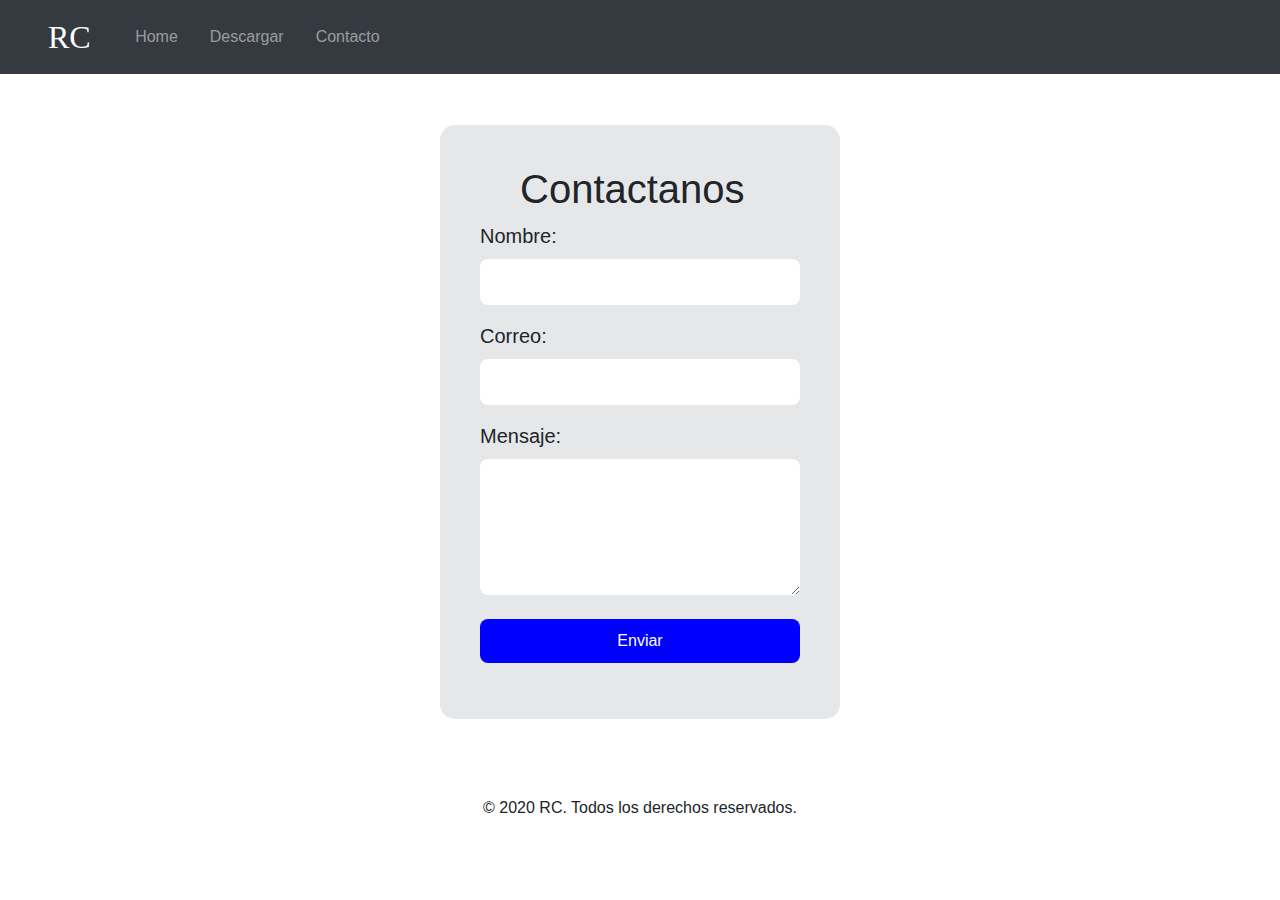
==== contacto.html @ d8e7d459 "KSWEB" ====
<!DOCTYPE html>
<html lang="es">
<head>
    <meta charset="UTF-8">
    <meta name="viewport" content="width=device-width, initial-scale=1, shrink-to-fit=no">
    <meta name="description" content="Servidor KSWEB para poder compilar tu codigo PHP,MYSQL,etc.">
    <meta name="author" content="Roger Chui">
    <link rel="icon" href="img/favicon.ico">
    <title>Contacto</title>
    <link rel="canonical" href="https://getbootstrap.com/docs/4.3/examples/starter-template/">

    <!-- Bootstrap core CSS -->
    <link rel="stylesheet" href="https://stackpath.bootstrapcdn.com/bootstrap/4.3.1/css/bootstrap.min.css" integrity="sha384-ggOyR0iXCbMQv3Xipma34MD+dH/1fQ784/j6cY/iJTQUOhcWr7x9JvoRxT2MZw1T" crossorigin="anonymous">

    <!-- Place your stylesheet here-->
    <link rel="stylesheet" href="css/style.css">
</head>
<body>
    <nav class="navbar navbar-expand-md navbar-dark bg-dark fixed-top">
    <a class="navbar-brand" href="index.html">RC</a>
    <button class="navbar-toggler" type="button" data-toggle="collapse" data-target="#navbarsExampleDefault" aria-controls="navbarsExampleDefault" aria-expanded="false" aria-label="Toggle navigation">
        <span class="navbar-toggler-icon"></span>
    </button>

    <div class="collapse navbar-collapse" id="navbarsExampleDefault">
        <ul class="navbar-nav mr-auto">
            <li class="nav-item">
                <a class="nav-link" href="index.html">&emsp; Home</a>
            </li>
            <li class="nav-item">
                <a class="nav-link" href="descargar.html">&emsp;Descargar</a>
            </li>
            <li class="nav-item">
                <a class="nav-link" 
                href="contacto.html">&emsp;Contacto</a>
            </li>    
       </ul>       
   </div>
</nav>
 <main role="main" class="container">
    <div class="text-center mt-5 pt-5">  
     <form action="recibir.php" method="POST">
        <h1>&emsp;Contactanos</h1>
        <p class="lead">
            <label for="nombre">Nombre: </label><br>
        <input type="text" name="nombre" required>
        </p>
        <p class="lead">
        <label for="correo">Correo: </label><br>
        <input type="email" name="correo" required>
        </p>
        <p class="lead">
        <label for="mensaje">Mensaje: </label><br>
        <textarea name="mensaje" rows="4" 
cols="30"></textarea>
        </p>    
        <p>
        <input type="submit" value="Enviar">
        </p>
    </form>
   </div>
 </main>
 <footer>
       <p>&copy; 2020 RC. Todos los derechos reservados.</p>
   </footer>
 <script src="https://code.jquery.com/jquery-3.3.1.slim.min.js" integrity="sha384-q8i/X+965DzO0rT7abK41JStQIAqVgRVzpbzo5smXKp4YfRvH+8abtTE1Pi6jizo" crossorigin="anonymous"></script>
    <script src="https://cdnjs.cloudflare.com/ajax/libs/popper.js/1.14.7/umd/popper.min.js" integrity="sha384-UO2eT0CpHqdSJQ6hJty5KVphtPhzWj9WO1clHTMGa3JDZwrnQq4sF86dIHNDz0W1" crossorigin="anonymous"></script>
    <script src="https://stackpath.bootstrapcdn.com/bootstrap/4.3.1/js/bootstrap.min.js" integrity="sha384-JjSmVgyd0p3pXB1rRibZUAYoIIy6OrQ6VrjIEaFf/nJGzIxFDsf4x0xIM+B07jRM" crossorigin="anonymous"></script>
</body>
</html>
---- css/style.css ----
body{
    font-family: helvetica;
}
.navbar-brand{
    font-family: Brush Script MT;
    font-size: 2em;
    text-indent:1em;
 }   
main{
    margin: 6%;
    padding-right: 20%;
    border: 20px;
}
#download{
   background:#2980B9 ;
   border-radius: 8px; 
   color: white;
   font-size: 35px;
   outline:none;
    border: 10px;
}
footer{
    text-align: center;
    /*position: absolute;
    left: 20px;
    top: 1000px;*/
}
form{
    text-align:justify;
    display:inline-block;
    width: 40%;
    width: 400px;
    padding:40px;
    background-color:#E5E7E9 
;
    border: 10px;
    border-radius:15px;
}
input[type="text"],input[type="email"],textarea{  
    width: 320px;
    outline: none;
    border: 10px;
    border-radius:8px;
    padding:8px;
}
input[type="submit"]{
    width: 320px;
    padding:10px;
    outline: none;
    border: 10px;
    border-radius:8px;
    background: blue;
    color:white;
}
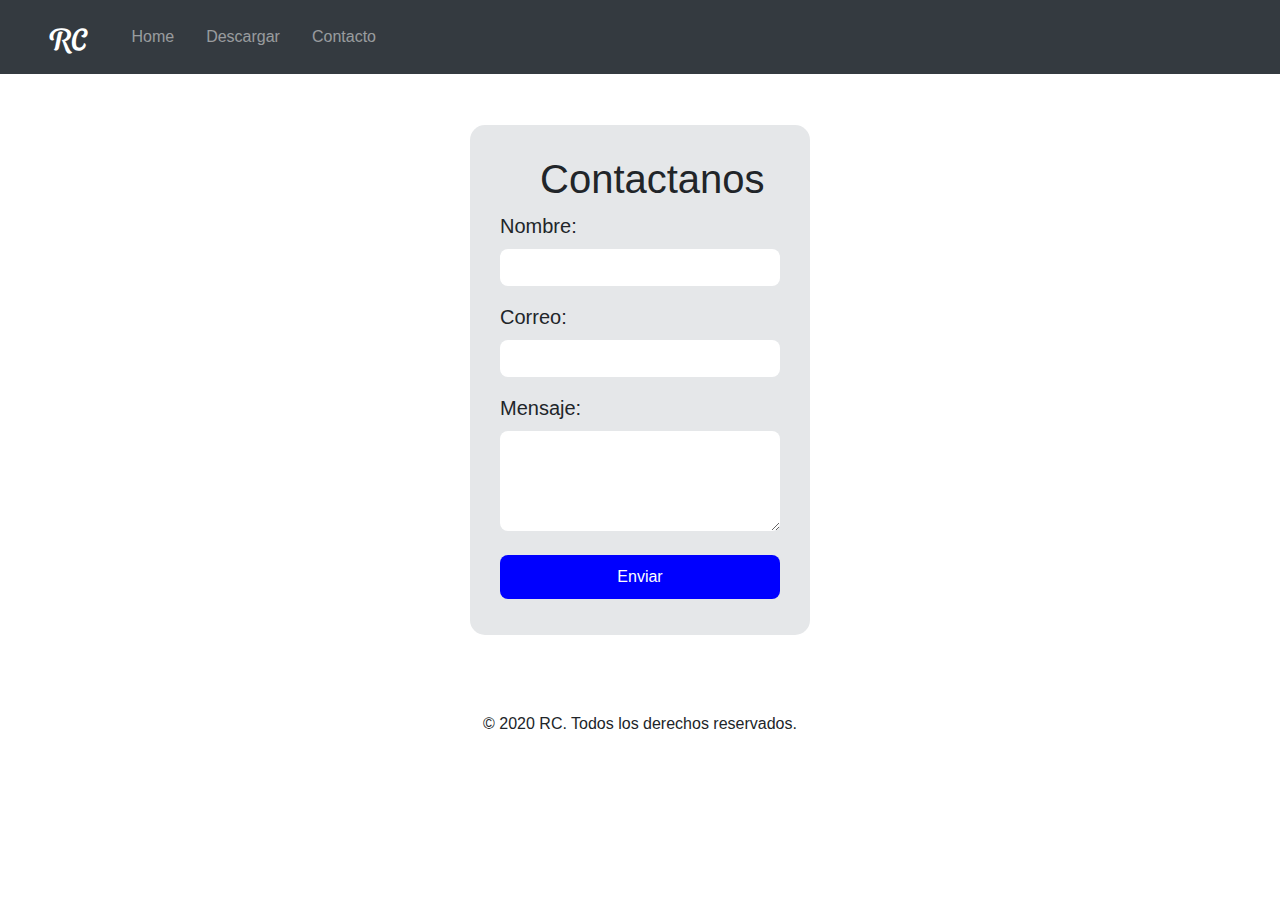
==== commit 80caf6a0: "Update contacto.html" ====
--- a/contacto.html
+++ b/contacto.html
@@ -14,6 +14,7 @@
 
     <!-- Place your stylesheet here-->
     <link rel="stylesheet" href="css/style.css">
+    <link href="https://fonts.googleapis.com/css2?family=Sansita+Swashed:wght@900&display=swap" rel="stylesheet">
 </head>
 <body>
     <nav class="navbar navbar-expand-md navbar-dark bg-dark fixed-top">
@@ -67,4 +68,4 @@
     <script src="https://cdnjs.cloudflare.com/ajax/libs/popper.js/1.14.7/umd/popper.min.js" integrity="sha384-UO2eT0CpHqdSJQ6hJty5KVphtPhzWj9WO1clHTMGa3JDZwrnQq4sF86dIHNDz0W1" crossorigin="anonymous"></script>
     <script src="https://stackpath.bootstrapcdn.com/bootstrap/4.3.1/js/bootstrap.min.js" integrity="sha384-JjSmVgyd0p3pXB1rRibZUAYoIIy6OrQ6VrjIEaFf/nJGzIxFDsf4x0xIM+B07jRM" crossorigin="anonymous"></script>
 </body>
-</html>+</html>
--- a/css/style.css
+++ b/css/style.css
@@ -2,7 +2,7 @@
     font-family: helvetica;
 }
 .navbar-brand{
-    font-family: Brush Script MT;
+    font-family: 'Sansita Swashed', cursive;
     font-size: 2em;
     text-indent:1em;
  }   
@@ -21,30 +21,27 @@
 }
 footer{
     text-align: center;
-    /*position: absolute;
-    left: 20px;
-    top: 1000px;*/
 }
 form{
     text-align:justify;
     display:inline-block;
-    width: 40%;
-    width: 400px;
-    padding:40px;
-    background-color:#E5E7E9 
-;
+    width: 340px;
+    height:510px;
+    padding:30px;
+    background-color:#E5E7E9;
     border: 10px;
     border-radius:15px;
 }
 input[type="text"],input[type="email"],textarea{  
-    width: 320px;
+    width: 280px;
     outline: none;
     border: 10px;
     border-radius:8px;
     padding:8px;
+    font-size:14px;
 }
 input[type="submit"]{
-    width: 320px;
+    width: 280px;
     padding:10px;
     outline: none;
     border: 10px;
